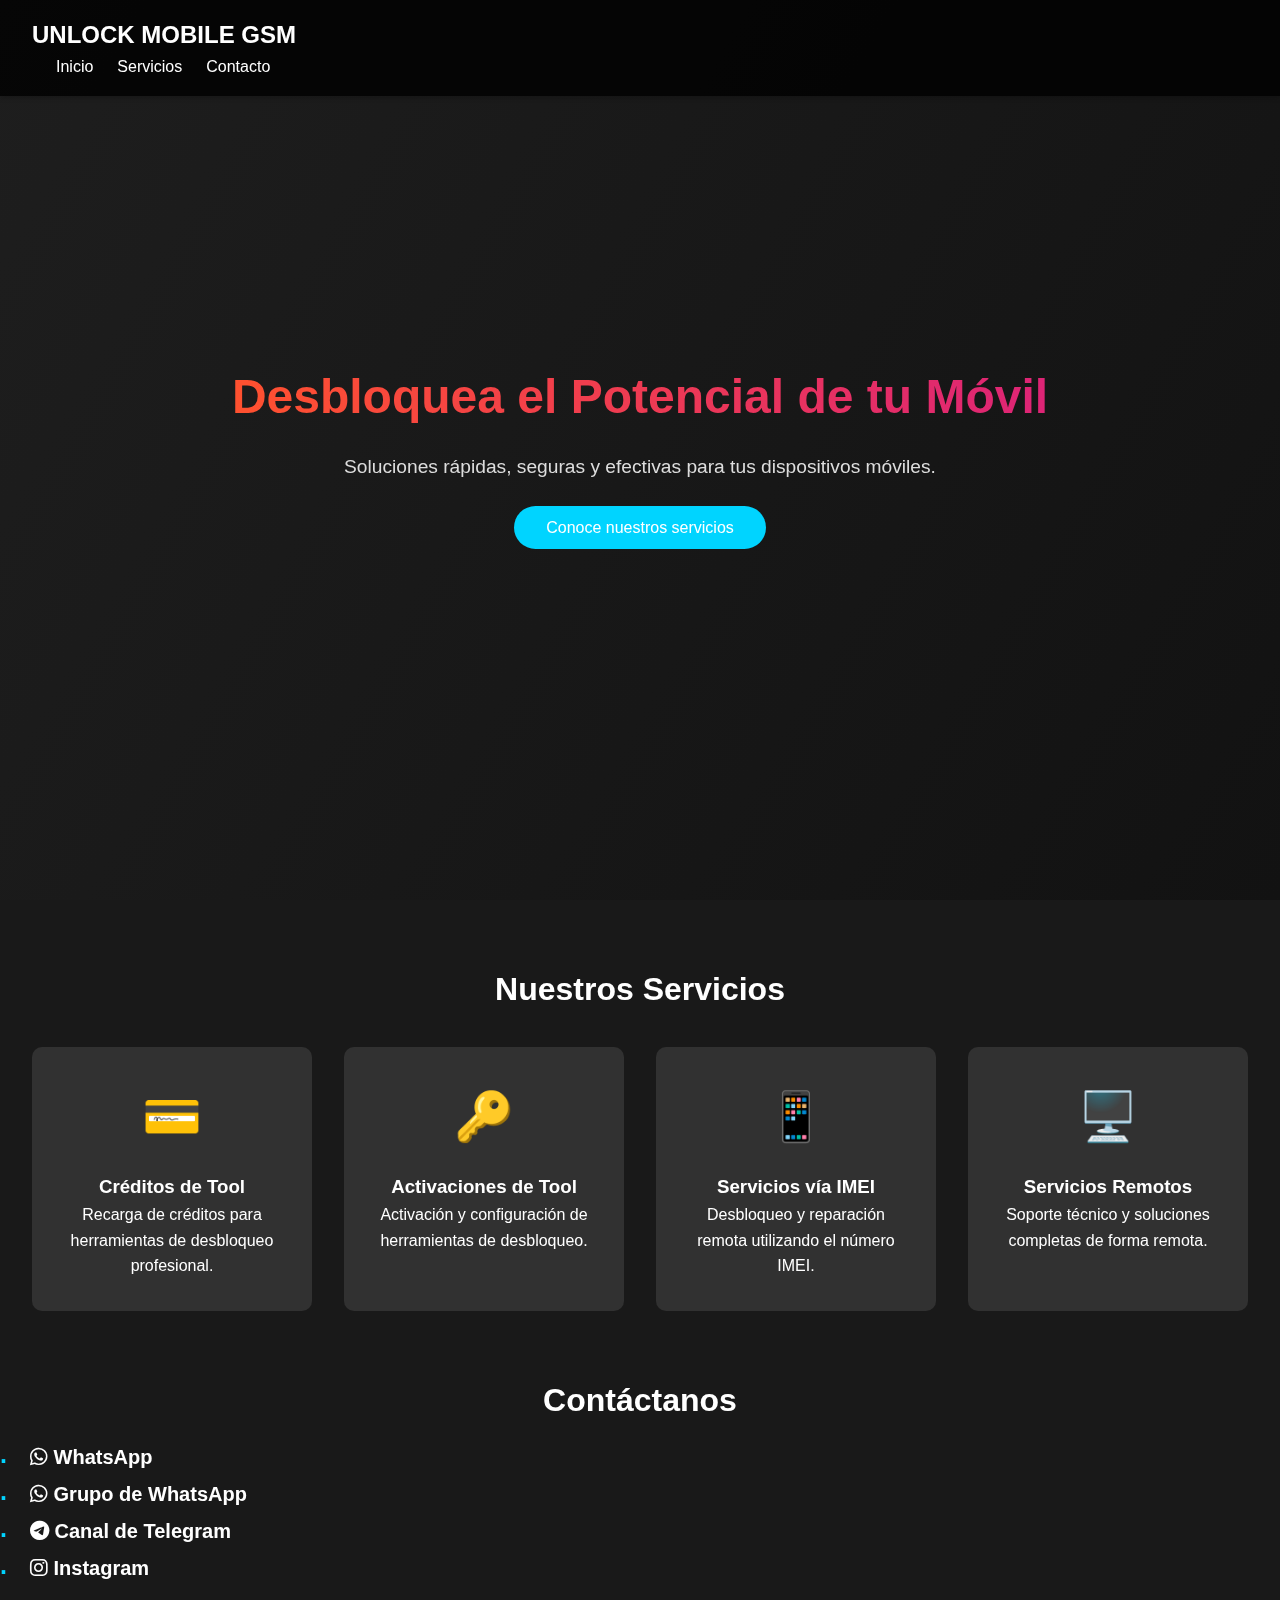
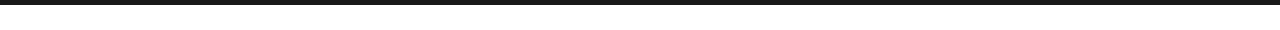
==== index.htm @ b18c09fd "Add files via upload" ====
<!DOCTYPE html>
<html lang="es">
<head>
    <meta charset="UTF-8">
    <meta name="viewport" content="width=device-width, initial-scale=1.0">
    <title>UNLOCK MOBILE GSM</title>
    <link rel="stylesheet" href="styles.css">
    <!-- Incluir Font Awesome -->
    <link rel="stylesheet" href="https://cdnjs.cloudflare.com/ajax/libs/font-awesome/6.0.0-beta3/css/all.min.css">
</head>

<body>
    <!-- Fondo animado -->
    <div class="background"></div>

    <!-- Encabezado -->
    <header class="header">
        <div class="container">
            <h1 class="logo">UNLOCK MOBILE GSM</h1>
            <nav class="nav">
                <ul>
                    <li><a href="#inicio">Inicio</a></li>
                    <li><a href="#servicios">Servicios</a></li>
                    <!-- Redirección al enlace de WhatsApp -->
                    <li><a href="https://api.whatsapp.com/send?phone=584243561398&text=#" target="_blank">Contacto</a></li>
                </ul>
            </nav>
        </div>
    </header>

    <!-- Sección Hero -->
    <section id="inicio" class="hero">
        <div class="hero-content">
            <h2>Desbloquea el Potencial de tu Móvil</h2>
            <p>Soluciones rápidas, seguras y efectivas para tus dispositivos móviles.</p>
            <a href="#servicios" class="btn">Conoce nuestros servicios</a>
        </div>
    </section>

    <!-- Sección Servicios -->
    <section id="servicios" class="services">
        <div class="container">
            <h2 class="section-title">Nuestros Servicios</h2>
            <div class="services-grid">
                <!-- Servicio 1 -->
                <div class="service" onclick="redireccion()">
                    <div class="icon">💳</div>
                    <h3>Créditos de Tool</h3>
                    <p>Recarga de créditos para herramientas de desbloqueo profesional.</p>
                </div>
                <!-- Servicio 2 -->
                <div class="service" onclick="redireccion()">
                    <div class="icon">🔑</div>
                    <h3>Activaciones de Tool</h3>
                    <p>Activación y configuración de herramientas de desbloqueo.</p>
                </div>
                <!-- Servicio 3 -->
                <div class="service" onclick="redirectToWhatsApp()">
                    <div class="icon">📱</div>
                    <h3>Servicios vía IMEI</h3>
                    <p>Desbloqueo y reparación remota utilizando el número IMEI.</p>
                </div>
                <!-- Servicio 4 -->
                <div class="service" onclick="redirectToWhatsApp()">
                    <div class="icon">🖥️</div>
                    <h3>Servicios Remotos</h3>
                    <p>Soporte técnico y soluciones completas de forma remota.</p>
                </div>
            </div>
        </div>
    </section>

    <!-- Sección Contacto -->
<section id="contacto" class="contact">
    <div class="container">
        <h2 class="section-title">Contáctanos</h2>
        <div class="contact-links">
            <p><a href="https://api.whatsapp.com/send?phone=584243561398&text=#" target="_blank" class="btn"><i class="fab fa-whatsapp"></i> WhatsApp</a></p>
            <p><a href="https://chat.whatsapp.com/invite/IJfb7206OQoGaPJzAdnzoC" target="_blank" class="btn"><i class="fab fa-whatsapp"></i> Grupo de WhatsApp</a></p>
            <p><a href="https://t.me/teamumg" target="_blank" class="btn"><i class="fab fa-telegram-plane"></i> Canal de Telegram</a></p>
            <p><a href="https://www.instagram.com/unlock.mobilegsm?r=nametag" target="_blank" class="btn"><i class="fab fa-instagram"></i> Instagram</a></p>
        </div>
    </div>
</section>



    <!-- Pie de página -->
    <footer class="footer">
        <div class="container">
            <p>&copy; 2024 UNLOCK MOBILE GSM. Todos los derechos reservados.</p>
        </div>
    </footer>
    <!-- Script de redirección -->
    <script>
        function redirectToWhatsApp() {
            window.open("https://chat.whatsapp.com/invite/IJfb7206OQoGaPJzAdnzoC", "_blank");
        }
    </script>
    <script src="script.js"></script>

    </body>
</html>
---- styles.css ----
/* Configuración básica */
* {
    margin: 0;
    padding: 0;
    box-sizing: border-box;
}

body {
    font-family: 'Arial', sans-serif;
    line-height: 1.6;
    color: #fff;
    overflow-x: hidden;
}

/* Fondo animado */
.background {
    position: fixed;
    top: 0;
    left: 0;
    width: 100%;
    height: 100%;
    background: linear-gradient(120deg, #1e1e1e, #121212);
    animation: gradientAnimation 10s infinite alternate;
    z-index: -1;
}

@keyframes gradientAnimation {
    0% { background: linear-gradient(120deg, #1e1e1e, #121212); }
    50% { background: linear-gradient(120deg, #4a00e0, #8e2de2); }
    100% { background: linear-gradient(120deg, #565c55, #e761e1); }
}

/* Estilo para el encabezado */
.header {
    background: rgba(0, 0, 0, 0.8);
    padding: 1rem 2rem;
    position: fixed;
    top: 0;
    left: 0;
    width: 100%;
    z-index: 1000;
    display: flex;
    justify-content: space-between;
    align-items: center;
    box-shadow: 0 2px 5px rgba(0, 0, 0, 0.2);
    transition: top 0.3s ease; /* Suaviza el movimiento del encabezado */
}

/* Efecto para ocultar el encabezado */
.header.hidden {
    top: -80px; /* Mueve el encabezado fuera de la vista */
}

.logo {
    font-size: 1.5rem;
    font-weight: bold;
    color: #fff;
}

.nav ul {
    display: flex;
    list-style: none;
}

.nav ul li {
    margin-left: 1.5rem;
}

.nav ul li a {
    text-decoration: none;
    color: #fff;
    transition: color 0.3s;
}

.nav ul li a:hover {
    color: #00d4ff;
}

/* Hero */
.hero {
    display: flex;
    align-items: center;
    justify-content: center;
    text-align: center;
    height: 100vh;
    padding: 0 2rem;
}

.hero h2 {
    font-size: 3rem;
    margin-bottom: 1rem;
    background: linear-gradient(90deg, #ff512f, #dd2476);
    -webkit-background-clip: text;
    -webkit-text-fill-color: transparent;
    animation: textGlow 1.5s infinite alternate;
}

.hero p {
    font-size: 1.2rem;
    margin-bottom: 2rem;
    color: #ddd;
}

.hero .btn {
    background: #00d4ff;
    padding: 0.8rem 2rem;
    text-decoration: none;
    color: #fff;
    border-radius: 30px;
    transition: transform 0.3s;
}

.hero .btn:hover {
    transform: scale(1.1);
    background: #1e90ff;
}

@keyframes textGlow {
    0% { text-shadow: 0 0 5px #ff512f, 0 0 10px #dd2476; }
    100% { text-shadow: 0 0 20px #ff512f, 0 0 30px #dd2476; }
}

/* Servicios */
.services {
    padding: 4rem 2rem;
    text-align: center;
    background: rgba(0, 0, 0, 0.9);
}

.section-title {
    font-size: 2rem;
    margin-bottom: 2rem;
}

.services-grid {
    display: grid;
    grid-template-columns: repeat(auto-fit, minmax(250px, 1fr));
    gap: 2rem;
}

.service {
    background: rgba(255, 255, 255, 0.1);
    padding: 2rem;
    border-radius: 10px;
    transition: transform 0.3s;
    text-align: center;
}

.service:hover {
    transform: scale(1.1);
    box-shadow: 0 10px 20px rgba(255, 255, 255, 0.2);
}

.service .icon {
    font-size: 3rem;
    margin-bottom: 1rem;
    animation: iconBounce 1.5s infinite;
}

@keyframes iconBounce {
    0%, 100% { transform: translateY(0); }
    50% { transform: translateY(-10px); }
}

/* Sección de contacto */
.contact {
    height: 230px; /* Altura fija de 230 píxeles */
    padding: 0; /* Elimina el relleno interno */
    overflow: hidden; /* Asegúrate de que el contenido que exceda la altura no sea visible */
    text-align: center;
    background: rgba(0, 0, 0, 0.9);
}


/* Título de la sección de contacto */
.contact h2 {
    margin-bottom: 15px; /* Separación de 15px entre el título y los enlaces */
}

/* Sección de enlaces de contacto */
.contact-links {
    display: flex;
    flex-direction: column;
    align-items: flex-start;
    gap: 5px; /* Separación de 50px entre los elementos */
    margin-top: 15px; /* Separación de 15px entre la sección de contacto y los enlaces */
}

.contact-links a {
    display: inline-block;
    font-size: 20px; /* Tamaño del texto cambiado a 20px */
    color: #fff;
    text-decoration: none;
    position: relative;
    padding-left: 30px;
    padding-right: 10px;
    transition: color 0.3s;
    font-weight: bold;
}

.contact-links a::before {
    content: "· "; /* Punto antes del texto */
    font-size: 25px; /* Tamaño del punto */
    position: absolute;
    left: 0;
    top: 0;
    color: #00d4ff;
}

.contact-links a:hover {
    color: #00d4ff;
    text-decoration: underline;
}

/* Iconos de los botones de contacto */
.contact-links a.whatsapp::before {
    content: "💬 "; /* Icono de WhatsApp */
}

.contact-links a.whatsapp:hover {
    color: #25D366; /* Color de WhatsApp */
}

.contact-links a.group::before {
    content: "👥 "; /* Icono de grupo */
}

.contact-links a.group:hover {
    color: #25D366; /* Color de WhatsApp */
}

.contact-links a.telegram::before {
    content: "📱 "; /* Icono de Telegram */
}

.contact-links a.telegram:hover {
    color: #0088cc; /* Color de Telegram */
}

.contact-links a.instagram::before {
    content: "📸 "; /* Icono de Instagram */
}

.contact-links a.instagram:hover {
    color: #e1306c; /* Color de Instagram */
}
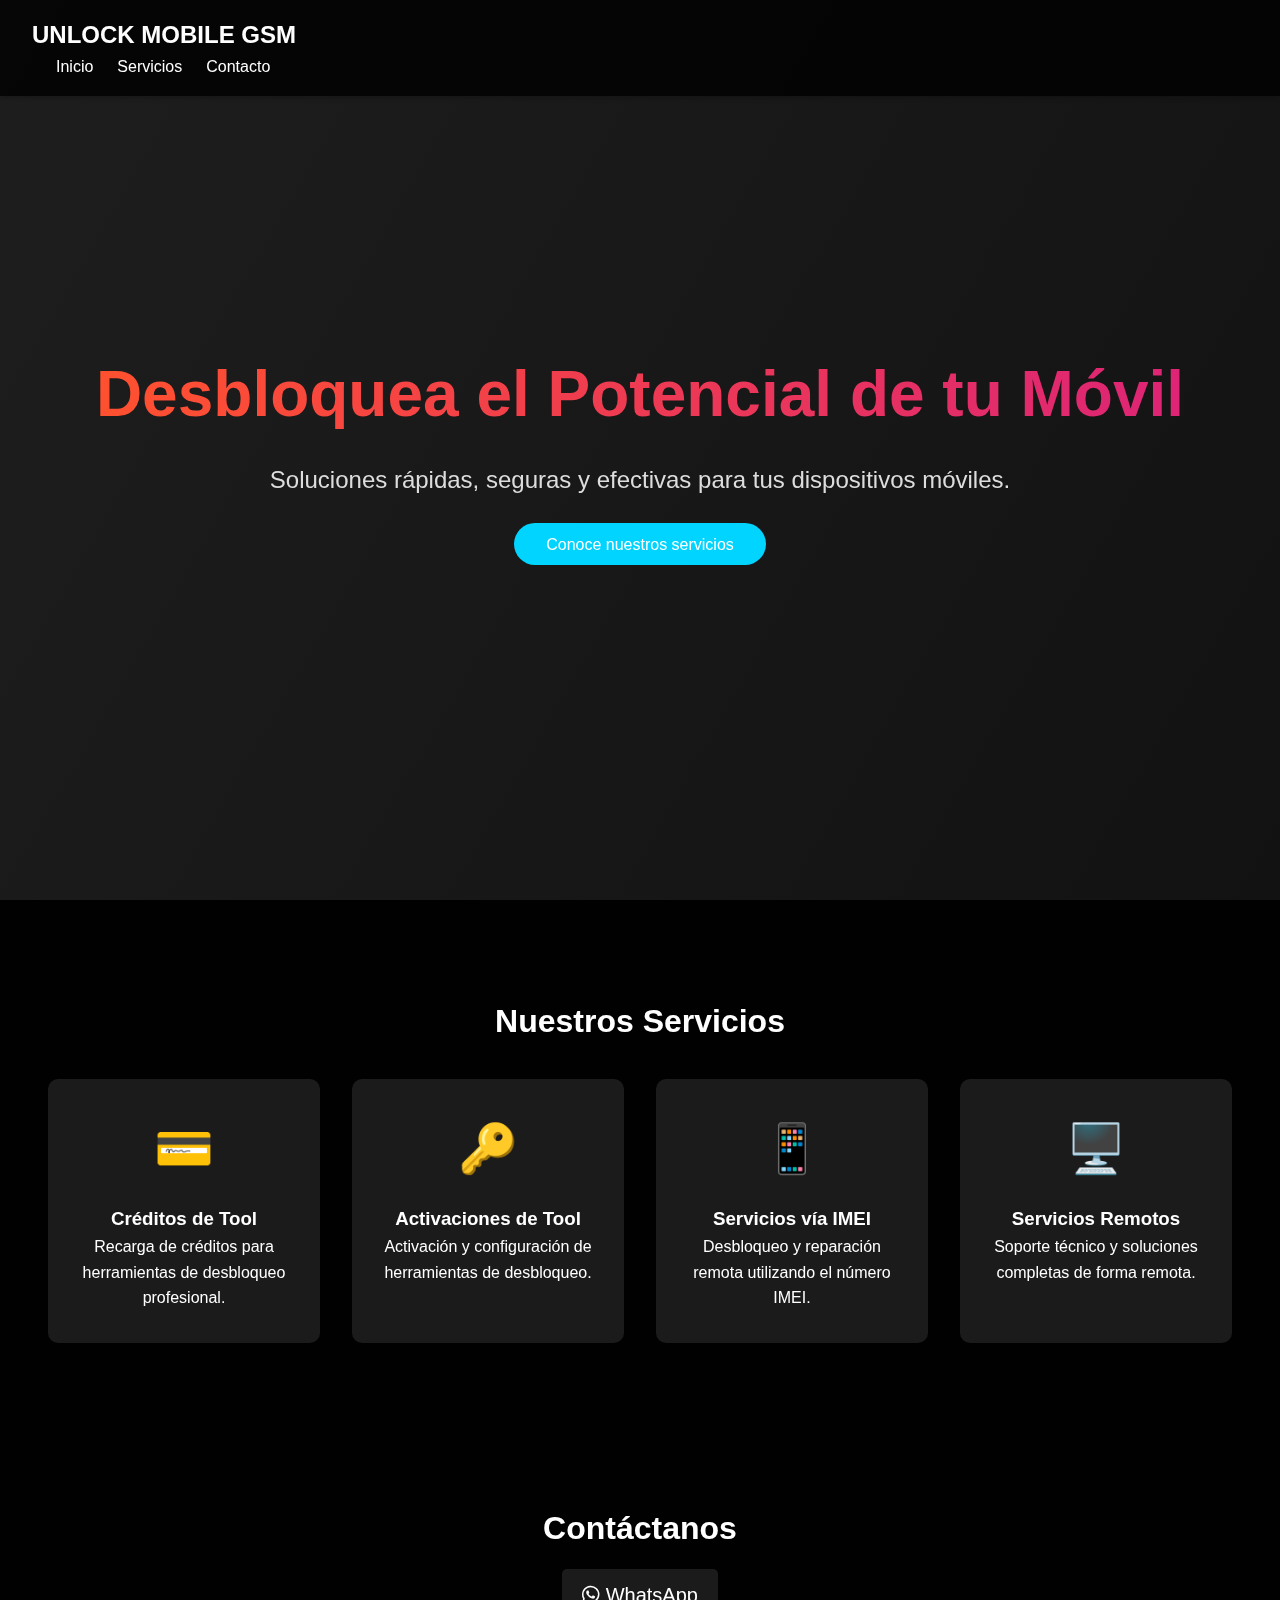
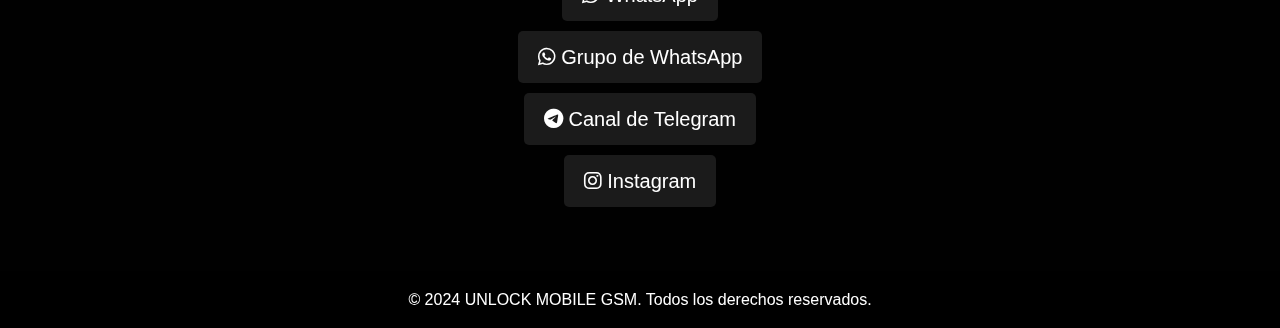
==== commit ecf7ba76: "Add files via upload" ====
--- a/index.htm
+++ b/index.htm
@@ -43,13 +43,13 @@
             <h2 class="section-title">Nuestros Servicios</h2>
             <div class="services-grid">
                 <!-- Servicio 1 -->
-                <div class="service" onclick="redireccion()">
+                <div class="service" onclick="redirigirCreditos()">
                     <div class="icon">💳</div>
                     <h3>Créditos de Tool</h3>
                     <p>Recarga de créditos para herramientas de desbloqueo profesional.</p>
                 </div>
                 <!-- Servicio 2 -->
-                <div class="service" onclick="redireccion()">
+                <div class="service" onclick="redirigirActivaciones()">
                     <div class="icon">🔑</div>
                     <h3>Activaciones de Tool</h3>
                     <p>Activación y configuración de herramientas de desbloqueo.</p>
--- a/styles.css
+++ b/styles.css
@@ -10,6 +10,7 @@
     line-height: 1.6;
     color: #fff;
     overflow-x: hidden;
+    background-color: #121212;
 }
 
 /* Fondo animado */
@@ -43,12 +44,6 @@
     justify-content: space-between;
     align-items: center;
     box-shadow: 0 2px 5px rgba(0, 0, 0, 0.2);
-    transition: top 0.3s ease; /* Suaviza el movimiento del encabezado */
-}
-
-/* Efecto para ocultar el encabezado */
-.header.hidden {
-    top: -80px; /* Mueve el encabezado fuera de la vista */
 }
 
 .logo {
@@ -164,83 +159,87 @@
 
 /* Sección de contacto */
 .contact {
-    height: 230px; /* Altura fija de 230 píxeles */
-    padding: 0; /* Elimina el relleno interno */
-    overflow: hidden; /* Asegúrate de que el contenido que exceda la altura no sea visible */
+    padding: 2rem;
     text-align: center;
     background: rgba(0, 0, 0, 0.9);
 }
 
-
-/* Título de la sección de contacto */
 .contact h2 {
-    margin-bottom: 15px; /* Separación de 15px entre el título y los enlaces */
-}
-
-/* Sección de enlaces de contacto */
+    margin-bottom: 15px;
+}
+
 .contact-links {
     display: flex;
     flex-direction: column;
-    align-items: flex-start;
-    gap: 5px; /* Separación de 50px entre los elementos */
-    margin-top: 15px; /* Separación de 15px entre la sección de contacto y los enlaces */
+    align-items: center;
+    gap: 10px;
+    margin-top: 15px;
 }
 
 .contact-links a {
     display: inline-block;
-    font-size: 20px; /* Tamaño del texto cambiado a 20px */
+    font-size: 20px;
     color: #fff;
     text-decoration: none;
-    position: relative;
-    padding-left: 30px;
-    padding-right: 10px;
-    transition: color 0.3s;
-    font-weight: bold;
-}
-
-.contact-links a::before {
-    content: "· "; /* Punto antes del texto */
-    font-size: 25px; /* Tamaño del punto */
-    position: absolute;
-    left: 0;
-    top: 0;
-    color: #00d4ff;
+    padding: 10px 20px;
+    border-radius: 5px;
+    background: rgba(255, 255, 255, 0.1);
+    transition: all 0.3s;
 }
 
 .contact-links a:hover {
-    color: #00d4ff;
-    text-decoration: underline;
-}
-
-/* Iconos de los botones de contacto */
-.contact-links a.whatsapp::before {
-    content: "💬 "; /* Icono de WhatsApp */
-}
-
-.contact-links a.whatsapp:hover {
-    color: #25D366; /* Color de WhatsApp */
-}
-
-.contact-links a.group::before {
-    content: "👥 "; /* Icono de grupo */
-}
-
-.contact-links a.group:hover {
-    color: #25D366; /* Color de WhatsApp */
-}
-
-.contact-links a.telegram::before {
-    content: "📱 "; /* Icono de Telegram */
-}
-
-.contact-links a.telegram:hover {
-    color: #0088cc; /* Color de Telegram */
-}
-
-.contact-links a.instagram::before {
-    content: "📸 "; /* Icono de Instagram */
-}
-
-.contact-links a.instagram:hover {
-    color: #e1306c; /* Color de Instagram */
-}
+    background: #00d4ff;
+    color: #000;
+}
+
+/* Pie de página */
+.footer {
+    padding: 1rem;
+    text-align: center;
+    background: #000;
+    color: #fff;
+}
+
+/* Media Queries para dispositivos pequeños */
+@media (max-width: 768px) {
+    .hero h2 {
+        font-size: 2rem;
+    }
+
+    .hero p {
+        font-size: 1rem;
+    }
+
+    .services-grid {
+        grid-template-columns: 1fr;
+    }
+
+    .header {
+        flex-direction: column;
+        padding: 1rem;
+    }
+
+    .nav ul {
+        flex-direction: column;
+        gap: 10px;
+    }
+}
+
+/* Media Queries para dispositivos grandes */
+@media (min-width: 1200px) {
+    .hero h2 {
+        font-size: 4rem;
+    }
+
+    .hero p {
+        font-size: 1.5rem;
+    }
+
+    .services {
+        padding: 6rem 3rem;
+    }
+
+    .contact {
+        padding: 4rem;
+    }
+}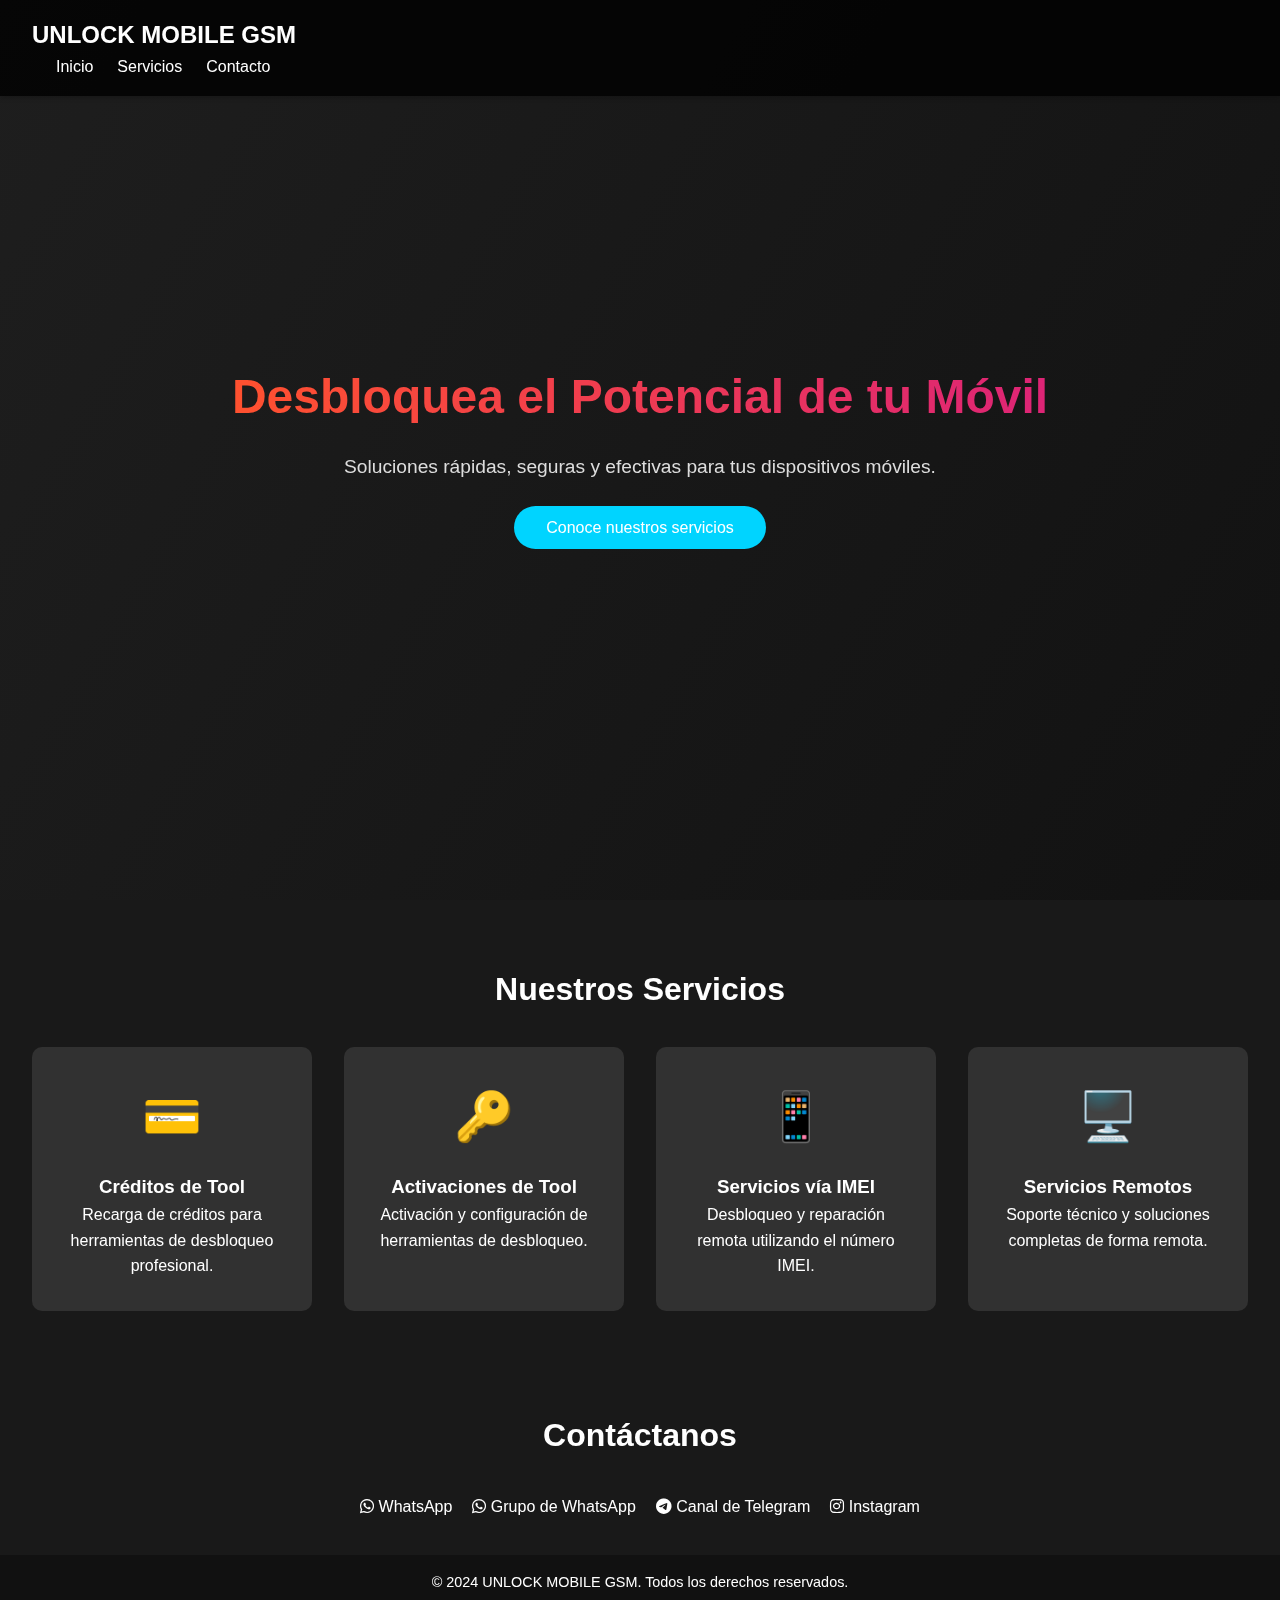
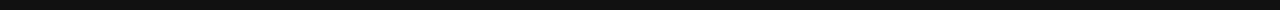
==== commit 988ec514: "Add files via upload" ====
--- a/index.htm
+++ b/index.htm
@@ -43,7 +43,7 @@
             <h2 class="section-title">Nuestros Servicios</h2>
             <div class="services-grid">
                 <!-- Servicio 1 -->
-                <div class="service" onclick="redirigirCreditos()">
+                <div class="service" onclick="redirigirCreditos ()">
                     <div class="icon">💳</div>
                     <h3>Créditos de Tool</h3>
                     <p>Recarga de créditos para herramientas de desbloqueo profesional.</p>
--- a/styles.css
+++ b/styles.css
@@ -10,7 +10,6 @@
     line-height: 1.6;
     color: #fff;
     overflow-x: hidden;
-    background-color: #121212;
 }
 
 /* Fondo animado */
@@ -44,6 +43,12 @@
     justify-content: space-between;
     align-items: center;
     box-shadow: 0 2px 5px rgba(0, 0, 0, 0.2);
+    transition: top 0.3s ease; /* Suaviza el movimiento del encabezado */
+}
+
+/* Efecto para ocultar el encabezado */
+.header.hidden {
+    top: -80px; /* Mueve el encabezado fuera de la vista */
 }
 
 .logo {
@@ -159,87 +164,41 @@
 
 /* Sección de contacto */
 .contact {
-    padding: 2rem;
+    height: 180px; /* Altura fija de 180 píxeles */
+    padding: 0; /* Elimina el relleno interno */
+    overflow: hidden; /* Oculta el contenido que exceda la altura */
     text-align: center;
     background: rgba(0, 0, 0, 0.9);
-}
-
-.contact h2 {
-    margin-bottom: 15px;
+    display: flex;
+    align-items: center;
+    justify-content: center;
 }
 
 .contact-links {
     display: flex;
-    flex-direction: column;
-    align-items: center;
-    gap: 10px;
-    margin-top: 15px;
+    flex-wrap: wrap;
+    justify-content: center;
+    gap: 10px; /* Separación entre los enlaces */
 }
 
 .contact-links a {
     display: inline-block;
-    font-size: 20px;
+    font-size: 16px; /* Tamaño ajustado para caber en la altura */
     color: #fff;
     text-decoration: none;
-    padding: 10px 20px;
-    border-radius: 5px;
-    background: rgba(255, 255, 255, 0.1);
-    transition: all 0.3s;
+    padding: 0 5px;
+    transition: color 0.3s;
 }
 
 .contact-links a:hover {
-    background: #00d4ff;
-    color: #000;
+    color: #00d4ff;
 }
 
 /* Pie de página */
 .footer {
-    padding: 1rem;
-    text-align: center;
-    background: #000;
-    color: #fff;
-}
-
-/* Media Queries para dispositivos pequeños */
-@media (max-width: 768px) {
-    .hero h2 {
-        font-size: 2rem;
-    }
-
-    .hero p {
-        font-size: 1rem;
-    }
-
-    .services-grid {
-        grid-template-columns: 1fr;
-    }
-
-    .header {
-        flex-direction: column;
-        padding: 1rem;
-    }
-
-    .nav ul {
-        flex-direction: column;
-        gap: 10px;
-    }
-}
-
-/* Media Queries para dispositivos grandes */
-@media (min-width: 1200px) {
-    .hero h2 {
-        font-size: 4rem;
-    }
-
-    .hero p {
-        font-size: 1.5rem;
-    }
-
-    .services {
-        padding: 6rem 3rem;
-    }
-
-    .contact {
-        padding: 4rem;
-    }
-}+    text-align: center;
+    padding: 1rem 0;
+    background: #111;
+    color: #fff;
+    font-size: 0.9rem;
+}
